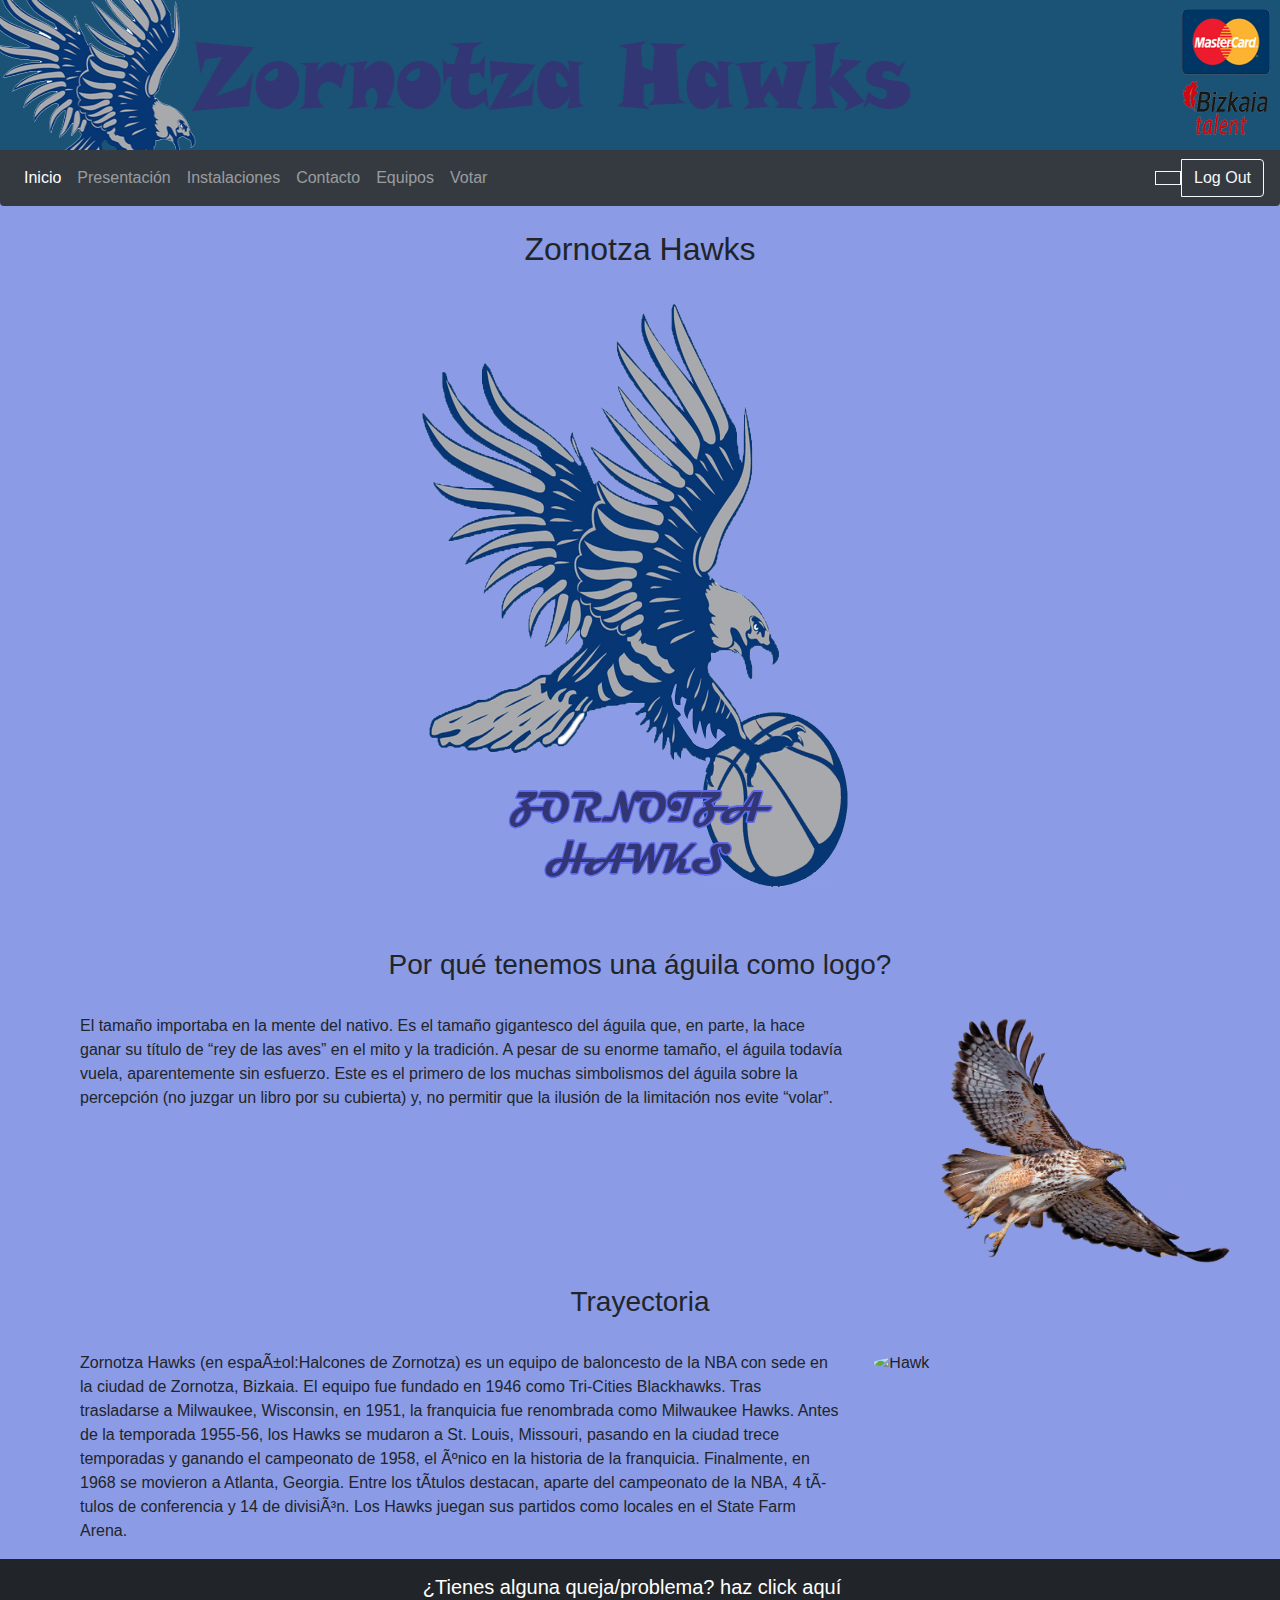
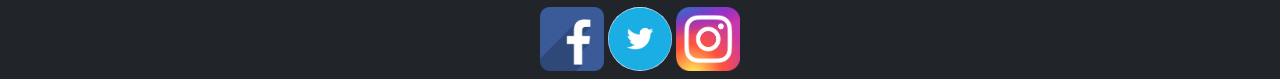
==== index.html @ 9038e8c6 "votacion" ====
<!DOCTYPE html>
<html>

<head>
  <title>Zornotza Hawks</title>
  <meta charset="utf-8">
  <link rel="icon" type="image/png" href="views/img/logo.png">
  
<!------------------------------CSS------------------------------------------------------------>

  <link href="views/css/style.css" rel="stylesheet" type="text/css" />
  <link rel="stylesheet" href="views/css/index.css">
  <link rel="stylesheet" href="https://stackpath.bootstrapcdn.com/bootstrap/4.3.1/css/bootstrap.min.css"
  integrity="sha384-ggOyR0iXCbMQv3Xipma34MD+dH/1fQ784/j6cY/iJTQUOhcWr7x9JvoRxT2MZw1T" crossorigin="anonymous">

<!----------------------------SCRIPTS---------------------------------------------------------->

<script src="https://code.jquery.com/jquery-3.4.1.slim.min.js"
	integrity="sha384-J6qa4849blE2+poT4WnyKhv5vZF5SrPo0iEjwBvKU7imGFAV0wwj1yYfoRSJoZ+n"
	crossorigin="anonymous"></script>
<script
	src="https://cdn.jsdelivr.net/npm/popper.js@1.16.0/dist/umd/popper.min.js"
	integrity="sha384-Q6E9RHvbIyZFJoft+2mJbHaEWldlvI9IOYy5n3zV9zzTtmI3UksdQRVvoxMfooAo"
	crossorigin="anonymous"></script>
<script
	src="https://stackpath.bootstrapcdn.com/bootstrap/4.4.1/js/bootstrap.min.js"
	x
	integrity="sha384-wfSDF2E50Y2D1uUdj0O3uMBJnjuUD4Ih7YwaYd1iqfktj0Uod8GCExl3Og8ifwB6"
	crossorigin="anonymous"></script>
	<script
	src="https://ajax.googleapis.com/ajax/libs/jquery/3.3.1/jquery.min.js"></script>
	<script src="views/js/jsFunctions.js" type="text/javascript"></script>
	<!----------------------------------------------------------------------------------------->
</head>

<body id="bodyPresentacion">
  <div>
    <!--Hay que hacer una imagen de patrocinadores con 150px para que quede bien-->
    <img src="views/img/header.png" id="header">
  </div>
  <nav class="navbar navbar-expand-lg navbar-dark bg-dark rounded-bottom">

    <button class="navbar-toggler" type="button" data-toggle="collapse" data-target="#navbarSupportedContent" aria-controls="navbarSupportedContent" aria-expanded="false" aria-label="Toggle navigation">
      <span class="navbar-toggler-icon"></span>
    </button>

    <div class="collapse navbar-collapse " id="navbarSupportedContent">
      <ul class="navbar-nav navbar-center mr-auto">
        <li class="nav-item ">
          <a class="nav-link active" href="index.html">Inicio <span class="sr-only"></span></a>
        </li>
        <li class="nav-item ">
            <a class="nav-link" href="views/vPresentacion.html">Presentación <span class="sr-only">(current)</span></a>
          </li>

          <li class="nav-item">
              <a class="nav-link" href="views/vInstalaciones.html">Instalaciones <span class="sr-only"></span></a>
            </li>
        <li class="nav-item">
          <a class="nav-link" href="views/vContactanos.html">Contacto</a>
        </li>
        <li class="nav-item">
          <a class="nav-link" href="views/vJugadores.html">Equipos</a>
        </li>
        <li class="nav-item">
          <a class="nav-link" href="views/vVotacion.html">Votar</a>
        </li>
        
      </ul>
      <div id="btnUsuario" class="navbar-nav navbar-right">
        	
        </div>
        <div id="btnAdmin" class="navbar-nav navbar-right">
        	
        </div>
      <div class="divider"></div>
      <div class="navbar-center">
        <button id="btnLogin" class="btn btn-outline-light my-2 my-sm-0" type="submit" data-toggle='modal' data-target='#myModal'>Log In</button>
        <button id="btnLogout" class="btn btn-outline-light my-2 my-sm-0" type="submit" style="display:none">Log Out</button>
      </div>

    </div>
  </nav>
  <br>

  <h2>Zornotza Hawks</h2>
  <br>

  <div id="fotoPresentacion">
    <img class="d-block w-100" src="views/img/logo.png" class="img-responsive" alt="Zornotza Hawks">

  </div>
  <br><br>
  <h3>Por qu&eacute; tenemos una &aacute;guila como logo?</h3>
  <br>
  <div class="row">
    <div class="pTexto col-12 col-lg-8">
      <p>El tamaño importaba en la mente del nativo. Es el tamaño gigantesco del águila que,
        en parte, la hace ganar su título de “rey de las aves” en el mito y la tradición.
        A pesar de su enorme tamaño, el águila todavía vuela, aparentemente sin esfuerzo.
        Este es el primero de los muchas simbolismos del águila sobre la percepción
        (no juzgar un libro por su cubierta) y, no permitir que la ilusión de la
        limitación nos evite “volar”.</p>
    </div>
    <div class="col-12 col-lg-4">
      <img class="d-block w-100" src="views/img/Hawk.png" alt="Hawk">
    </div>
  </div>

  <h3>Trayectoria</h3>
  <br>
  <div class="row">
    <div class="pTexto col-12 col-lg-8">
      <p>Zornotza Hawks (en espaÃ±ol:Halcones de Zornotza) es un equipo de baloncesto de la NBA con sede en la ciudad de
        Zornotza, Bizkaia.
        El equipo fue fundado en 1946 como Tri-Cities Blackhawks. Tras trasladarse a Milwaukee, Wisconsin,
        en 1951, la franquicia fue renombrada como Milwaukee Hawks. Antes de la temporada 1955-56, los Hawks se mudaron
        a St. Louis,
        Missouri, pasando en la ciudad trece temporadas y ganando el campeonato de 1958, el Ãºnico en la historia de la
        franquicia.
        Finalmente, en 1968 se movieron a Atlanta, Georgia. Entre los tÃ­tulos destacan, aparte del campeonato de la NBA,
        4 tÃ­tulos de conferencia y 14 de divisiÃ³n. Los Hawks juegan sus partidos como locales en el State Farm Arena.
      </p>
    </div>
    <div class="col-12 col-lg-4">
      <img class="d-block w-100 rounded-circle"
        src="http://www.zornotzast.eus/wp-content/uploads/16797258_1276148159168622_1552767372897072760_o.jpg"
        alt="Hawk">
      <br><br><br>
    </div>
  </div>
    

  <nav class="navbar sticky-bottom navbar-light bg-light" id="footer">
		<a class="navbar-brand" href="vContactanos.html">¿Tienes alguna queja/problema? haz click aquí­</a>
		<div class="iconos">
			<a href="https://www.facebook.com/"><img src="views/img/iconos/facebook.png" alt="" srcset=""></a>
			<a href="https://www.twitter.com"><img src="views/img/iconos/twitter.jpg" alt="" srcset=""></a>
			<a href="https://www.instagram.com/"><img src="views/img/iconos/instagram.png" alt="" srcset=""></a>
		</div>
	  </nav>

        


    <!--asdfasdfasdf-->


    <!-- Modal Login-->
    <div id="myModal" class="modal fade">
      <div class="modal-dialog modal-login">
        <div class="modal-content">
          <div class="modal-header">
            <div class="avatar">
              <img src="views/img/logo.png" alt="Avatar">
            </div>
            <h4 class="modal-title">Login</h4>
            <button type="button" class="close" data-dismiss="modal"
              aria-hidden="true">&times;</button>
          </div>
          <div class="modal-body">
  
            <div class="form-group">
              <input type="text" class="form-control" id="name" name="usuario"
                placeholder="Username" required="required">
            </div>
            <div class="form-group">
              <input type="password" class="form-control" id="password"
                name="contrasena" placeholder="Password" required="required">
            </div>
            <div class="form-group">
              <button id="login"
                class="btn btn-primary btn-lg btn-block login-btn">Login</button>
            </div>
  
          </div>
          <div class="modal-footer">
            <a href="views/vNewUser.html" data-toggle='modal' data-target='#myModalRegister'>New User</a>
          </div>
        </div>
      </div>
    </div>


    
    <!-- Modal Register-->
    <div id="myModalRegister" class="modal fade">
   		<div class="modal-dialog modal-lg">
			<div class="modal-content">
				<div class="modal-header">

					<h4 class="modal-title">Registrate</h4>
					<button type="button" class="close" data-dismiss="modal"
						aria-hidden="true">&times;</button>
				</div>
				<div class="modal-body">

					<div class="form-group">
						<input type="text" class="form-control" id="username" name="usuario"
							placeholder="Username" required="required">
					</div>
					<div class="form-group">
						<input type="password" class="form-control" id="newPassword"
							name="contrasena" placeholder="Password" required="required">
					</div>
					<div class="form-group">
						<input type="text" class="form-control" id="newName"
							name="nombre" placeholder="Nombre" required="required">
					</div>
					<div class="form-group">
						<input type="text" class="form-control" id="surname"
							name="apellido" placeholder="Apellido" required="required">
					</div>
					<div class="form-group">
						<input type="email" class="form-control" id="email"
							name="email" placeholder="Email" required="required">
					</div>
					<div class="form-group">
						<input type="checkbox" id="admin"  checked /><br/><br/>
					</div>
					<div class="form-group">
						<button id="register"
							class="btn btn-primary btn-lg btn-block login-btn">Registrarse</button>
					</div>
					
					
					
					

				</div>
				
			</div>
		</div>
    </div>
    <!-- Modal Register-->

</body>

</html>
---- views/css/style.css ----
body{
    margin: 0px;
    padding: 0px;
	background-color: rgb(139, 155, 230) !important;
}


#header {
    width: 100%;
    height: 150px;
    background-size: cover;
    background-repeat: no-repeat;
}
/*Footer*/
    .textwidget p a img{
        width: 250px;
    }
    .redesImg{
        text-align: center;
    }
    .redesImg img{
        width: 130px;
        
    }
    @media only screen and (max-width: 991px) {
        .containerFooter .row{
            width: 100%;
            text-align: center;
            align-content: center;
		}
		
	}
	@media only screen and (max-width: 440px) {
        #footer a{
			font-size: 16px !important;
		}
		#footer img{
			width
		}
		
    }
/*-------------------*/
/*FOOTER*/
#footer{
	background-color: #212529 !important;
	display: flex !important;
	flex-direction: column;
}

#footer a{
    color: white;
}
.iconos img{
	width: 64px;
	height: 64px;
}

.iconos a:nth-child(2) img{
	border-radius: 50%;
}

#btnVotarMVP{


	border-top-right-radius:0px;
	border-bottom-right-radius:0px;
	
}
#btnPerfil{

	
	border-top-right-radius:0px;
	border-bottom-right-radius:0px;
	border-top-left-radius:0px;
	border-bottom-left-radius:0px;
	
}

#btnLogout{


	border-top-left-radius:0px;
	border-bottom-left-radius:0px;
}

/*-----------------------------*/

@media (max-width: 991px) {
    .navbar-center {
      text-align: center;
      font-size: 25px;
    }
    .divider{
      height: 1px;
      margin: 9px 0;
      overflow: hidden;
      background-color: #e5e5e5;
    }
  }

  /**modal login**/
	.modal-login {		
		color: #636363;
		width: 350px;
	}
	.modal-login .modal-content {
		padding: 20px;
		border-radius: 5px;
		border: none;
	}
	.modal-login .modal-header {
		border-bottom: none;   
        position: relative;
        justify-content: center;
	}
	.modal-login h4 {
		text-align: center;
		font-size: 26px;
		margin: 30px 0 -15px;
	}
	.modal-login .form-control:focus {
		border-color: #70c5c0;
	}
	.modal-login .form-control, .modal-login .btn {
		min-height: 40px;
		border-radius: 3px; 
	}
	.modal-login .close {
        position: absolute;
		top: -5px;
		right: -5px;
	}	
	.modal-login .modal-footer {
		background: #ecf0f1;
		border-color: #dee4e7;
		text-align: center;
        justify-content: center;
		margin: 0 -20px -20px;
		border-radius: 5px;
		font-size: 13px;
	}
	.modal-login .modal-footer a {
		color: #999;
	}		
	.modal-login .avatar {
		position: absolute;
		margin: 0 auto;
		left: 0;
		right: 0;
		top: -70px;
		width: 95px;
		height: 95px;
		border-radius: 50%;
		z-index: 9;
		background: #60c7c1;
		padding: 15px;
		box-shadow: 0px 2px 2px rgba(0, 0, 0, 0.1);
	}
	.modal-login .avatar img {
		width: 100%;
	}
	.modal-login.modal-dialog {
		margin-top: 80px;
	}
    .modal-login .btn {
        color: #fff;
        border-radius: 4px;
		background: #60c7c1;
		text-decoration: none;
		transition: all 0.4s;
        line-height: normal;
        border: none;
    }
	.modal-login .btn:hover, .modal-login .btn:focus {
		background: #45aba6;
		outline: none;
	}
	.trigger-btn {
		display: inline-block;
		margin: 100px auto;
	}
	
/*End modal*/
---- views/css/index.css ----
body{
    overflow-x: hidden;
}

.container{
    background-color: white;
}

h2{
    text-align: center;
}
h3{
    text-align: center;
}
p{
    padding-left: 80px;
}

body {
		font-family: 'Varela Round', sans-serif;
    }
#fotoPresentacion img{
        width: 600px !important;
        height: 600px;
       
}
#fotoPresentacion{
    display: flex;
    justify-content: center;
}
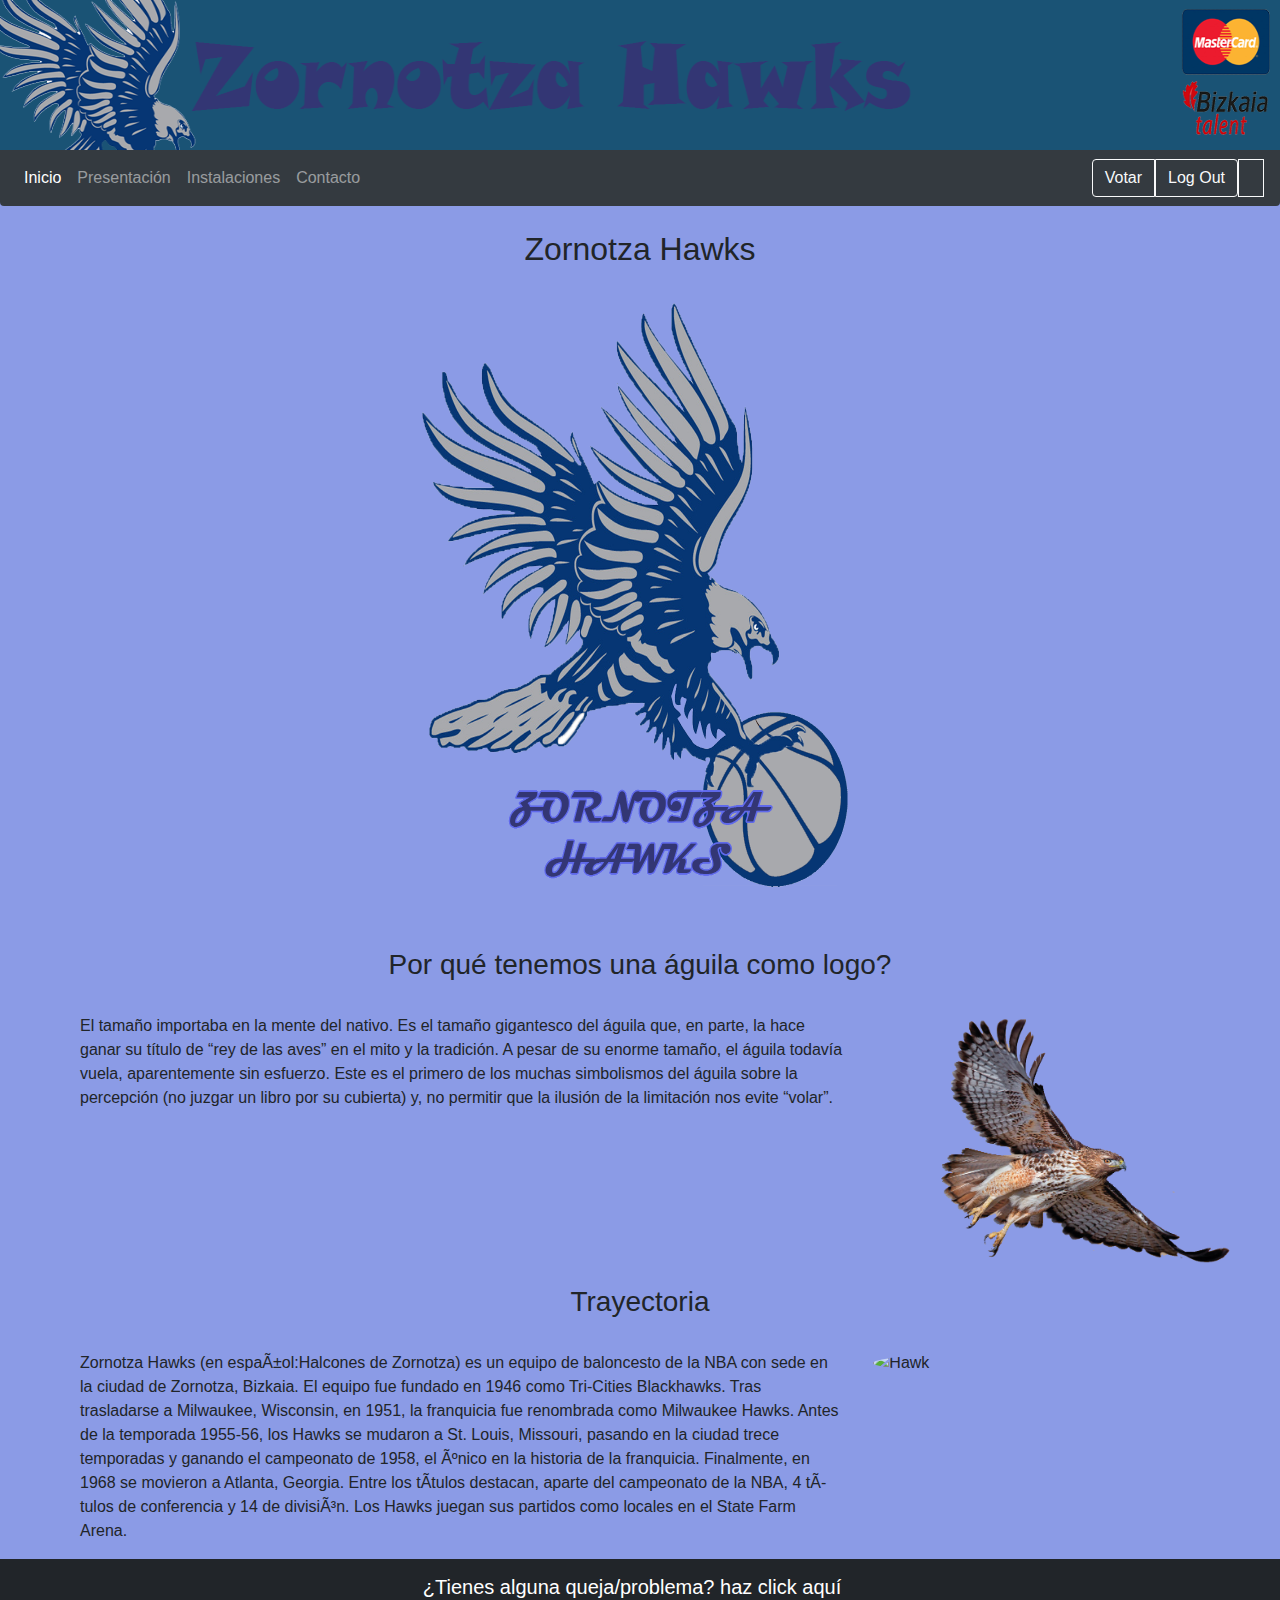
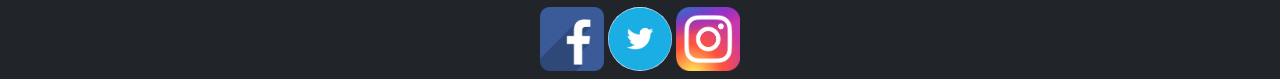
==== commit beeebe10: "votacion" ====
--- a/index.html
+++ b/index.html
@@ -2,16 +2,18 @@
 <html>
 
 <head>
-  <title>Zornotza Hawks</title>
-  <meta charset="utf-8">
-  <link rel="icon" type="image/png" href="views/img/logo.png">
-  
+<title>Zornotza Hawks</title>
+<meta charset="utf-8">
+<link rel="icon" type="image/png" href="views/img/logo.png">
+
 <!------------------------------CSS------------------------------------------------------------>
 
-  <link href="views/css/style.css" rel="stylesheet" type="text/css" />
-  <link rel="stylesheet" href="views/css/index.css">
-  <link rel="stylesheet" href="https://stackpath.bootstrapcdn.com/bootstrap/4.3.1/css/bootstrap.min.css"
-  integrity="sha384-ggOyR0iXCbMQv3Xipma34MD+dH/1fQ784/j6cY/iJTQUOhcWr7x9JvoRxT2MZw1T" crossorigin="anonymous">
+<link href="views/css/style.css" rel="stylesheet" type="text/css" />
+<link rel="stylesheet" href="views/css/index.css">
+<link rel="stylesheet"
+	href="https://stackpath.bootstrapcdn.com/bootstrap/4.3.1/css/bootstrap.min.css"
+	integrity="sha384-ggOyR0iXCbMQv3Xipma34MD+dH/1fQ784/j6cY/iJTQUOhcWr7x9JvoRxT2MZw1T"
+	crossorigin="anonymous">
 
 <!----------------------------SCRIPTS---------------------------------------------------------->
 
@@ -27,10 +29,10 @@
 	x
 	integrity="sha384-wfSDF2E50Y2D1uUdj0O3uMBJnjuUD4Ih7YwaYd1iqfktj0Uod8GCExl3Og8ifwB6"
 	crossorigin="anonymous"></script>
-	<script
+<script
 	src="https://ajax.googleapis.com/ajax/libs/jquery/3.3.1/jquery.min.js"></script>
-	<script src="views/js/jsFunctions.js" type="text/javascript"></script>
-	<!----------------------------------------------------------------------------------------->
+<script src="views/js/jsFunctions.js" type="text/javascript"></script>
+<!----------------------------------------------------------------------------------------->
 </head>
 
 <body id="bodyPresentacion">
@@ -60,16 +62,12 @@
           <a class="nav-link" href="views/vContactanos.html">Contacto</a>
         </li>
         <li class="nav-item">
-          <a class="nav-link" href="views/vJugadores.html">Equipos</a>
-        </li>
-        <li class="nav-item">
-          <a class="nav-link" href="views/vVotacion.html">Votar</a>
-        </li>
-        
       </ul>
+       <div id="btnVotar" class="navbar-nav">
+        	
+        </div>
       <div id="btnUsuario" class="navbar-nav navbar-right">
         	
-        </div>
         <div id="btnAdmin" class="navbar-nav navbar-right">
         	
         </div>
@@ -134,58 +132,62 @@
   <nav class="navbar sticky-bottom navbar-light bg-light" id="footer">
 		<a class="navbar-brand" href="vContactanos.html">¿Tienes alguna queja/problema? haz click aquí­</a>
 		<div class="iconos">
-			<a href="https://www.facebook.com/"><img src="views/img/iconos/facebook.png" alt="" srcset=""></a>
-			<a href="https://www.twitter.com"><img src="views/img/iconos/twitter.jpg" alt="" srcset=""></a>
-			<a href="https://www.instagram.com/"><img src="views/img/iconos/instagram.png" alt="" srcset=""></a>
+			<a href="https://www.facebook.com/"><img
+				src="views/img/iconos/facebook.png" alt="" srcset=""></a> <a
+				href="https://www.twitter.com"><img
+				src="views/img/iconos/twitter.jpg" alt="" srcset=""></a> <a
+				href="https://www.instagram.com/"><img
+				src="views/img/iconos/instagram.png" alt="" srcset=""></a>
 		</div>
-	  </nav>
-
-        
-
-
-    <!--asdfasdfasdf-->
-
-
-    <!-- Modal Login-->
-    <div id="myModal" class="modal fade">
-      <div class="modal-dialog modal-login">
-        <div class="modal-content">
-          <div class="modal-header">
-            <div class="avatar">
-              <img src="views/img/logo.png" alt="Avatar">
-            </div>
-            <h4 class="modal-title">Login</h4>
-            <button type="button" class="close" data-dismiss="modal"
-              aria-hidden="true">&times;</button>
-          </div>
-          <div class="modal-body">
-  
-            <div class="form-group">
-              <input type="text" class="form-control" id="name" name="usuario"
-                placeholder="Username" required="required">
-            </div>
-            <div class="form-group">
-              <input type="password" class="form-control" id="password"
-                name="contrasena" placeholder="Password" required="required">
-            </div>
-            <div class="form-group">
-              <button id="login"
-                class="btn btn-primary btn-lg btn-block login-btn">Login</button>
-            </div>
-  
-          </div>
-          <div class="modal-footer">
-            <a href="views/vNewUser.html" data-toggle='modal' data-target='#myModalRegister'>New User</a>
-          </div>
-        </div>
-      </div>
-    </div>
-
-
-    
-    <!-- Modal Register-->
-    <div id="myModalRegister" class="modal fade">
-   		<div class="modal-dialog modal-lg">
+	</nav>
+
+
+
+
+	<!--asdfasdfasdf-->
+
+
+	<!-- Modal Login-->
+	<div id="myModal" class="modal fade">
+		<div class="modal-dialog modal-login">
+			<div class="modal-content">
+				<div class="modal-header">
+					<div class="avatar">
+						<img src="views/img/logo.png" alt="Avatar">
+					</div>
+					<h4 class="modal-title">Login</h4>
+					<button type="button" class="close" data-dismiss="modal"
+						aria-hidden="true">&times;</button>
+				</div>
+				<div class="modal-body">
+
+					<div class="form-group">
+						<input type="text" class="form-control" id="name" name="usuario"
+							placeholder="Username" required="required">
+					</div>
+					<div class="form-group">
+						<input type="password" class="form-control" id="password"
+							name="contrasena" placeholder="Password" required="required">
+					</div>
+					<div class="form-group">
+						<button id="login"
+							class="btn btn-primary btn-lg btn-block login-btn">Login</button>
+					</div>
+
+				</div>
+				<div class="modal-footer">
+					<a href="views/vNewUser.html" data-toggle='modal'
+						data-target='#myModalRegister'>New User</a>
+				</div>
+			</div>
+		</div>
+	</div>
+
+
+
+	<!-- Modal Register-->
+	<div id="myModalRegister" class="modal fade">
+		<div class="modal-dialog modal-lg">
 			<div class="modal-content">
 				<div class="modal-header">
 
@@ -196,43 +198,44 @@
 				<div class="modal-body">
 
 					<div class="form-group">
-						<input type="text" class="form-control" id="username" name="usuario"
-							placeholder="Username" required="required">
+						<input type="text" class="form-control" id="username"
+							name="usuario" placeholder="Username" required="required">
 					</div>
 					<div class="form-group">
 						<input type="password" class="form-control" id="newPassword"
 							name="contrasena" placeholder="Password" required="required">
 					</div>
 					<div class="form-group">
-						<input type="text" class="form-control" id="newName"
-							name="nombre" placeholder="Nombre" required="required">
+						<input type="text" class="form-control" id="newName" name="nombre"
+							placeholder="Nombre" required="required">
 					</div>
 					<div class="form-group">
 						<input type="text" class="form-control" id="surname"
 							name="apellido" placeholder="Apellido" required="required">
 					</div>
 					<div class="form-group">
-						<input type="email" class="form-control" id="email"
-							name="email" placeholder="Email" required="required">
-					</div>
-					<div class="form-group">
-						<input type="checkbox" id="admin"  checked /><br/><br/>
+						<input type="email" class="form-control" id="email" name="email"
+							placeholder="Email" required="required">
+					</div>
+					<div class="form-group">
+						<input type="checkbox" id="admin" checked /><br />
+						<br />
 					</div>
 					<div class="form-group">
 						<button id="register"
 							class="btn btn-primary btn-lg btn-block login-btn">Registrarse</button>
 					</div>
-					
-					
-					
-					
-
-				</div>
-				
+
+
+
+
+
+				</div>
+
 			</div>
 		</div>
-    </div>
-    <!-- Modal Register-->
+	</div>
+	<!-- Modal Register-->
 
 </body>
 
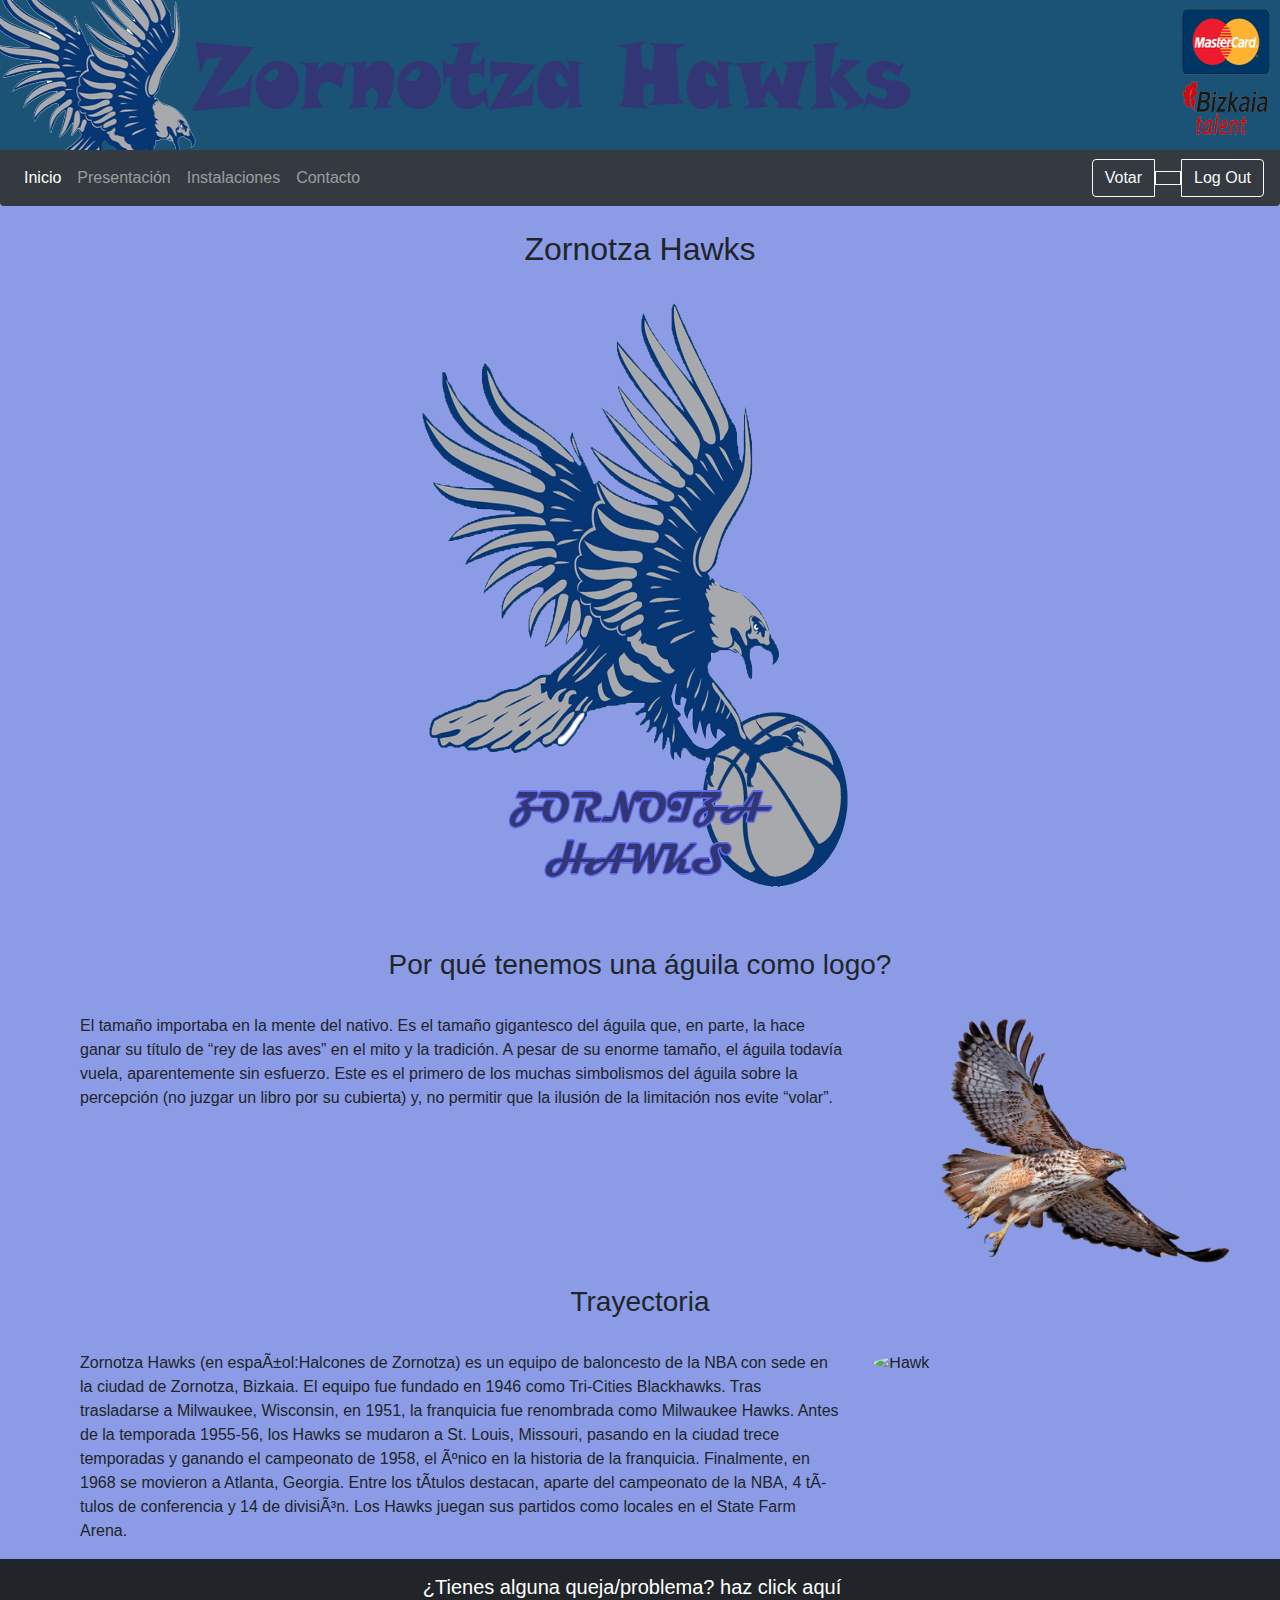
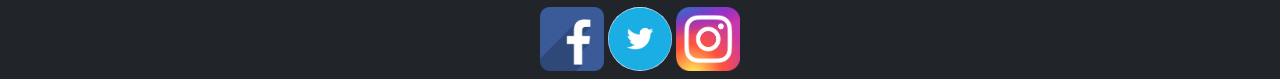
==== commit 1004f48e: "Galeria" ====
--- a/index.html
+++ b/index.html
@@ -68,7 +68,7 @@
         </div>
       <div id="btnUsuario" class="navbar-nav navbar-right">
         	
-        <div id="btnAdmin" class="navbar-nav navbar-right">
+        
         	
         </div>
       <div class="divider"></div>
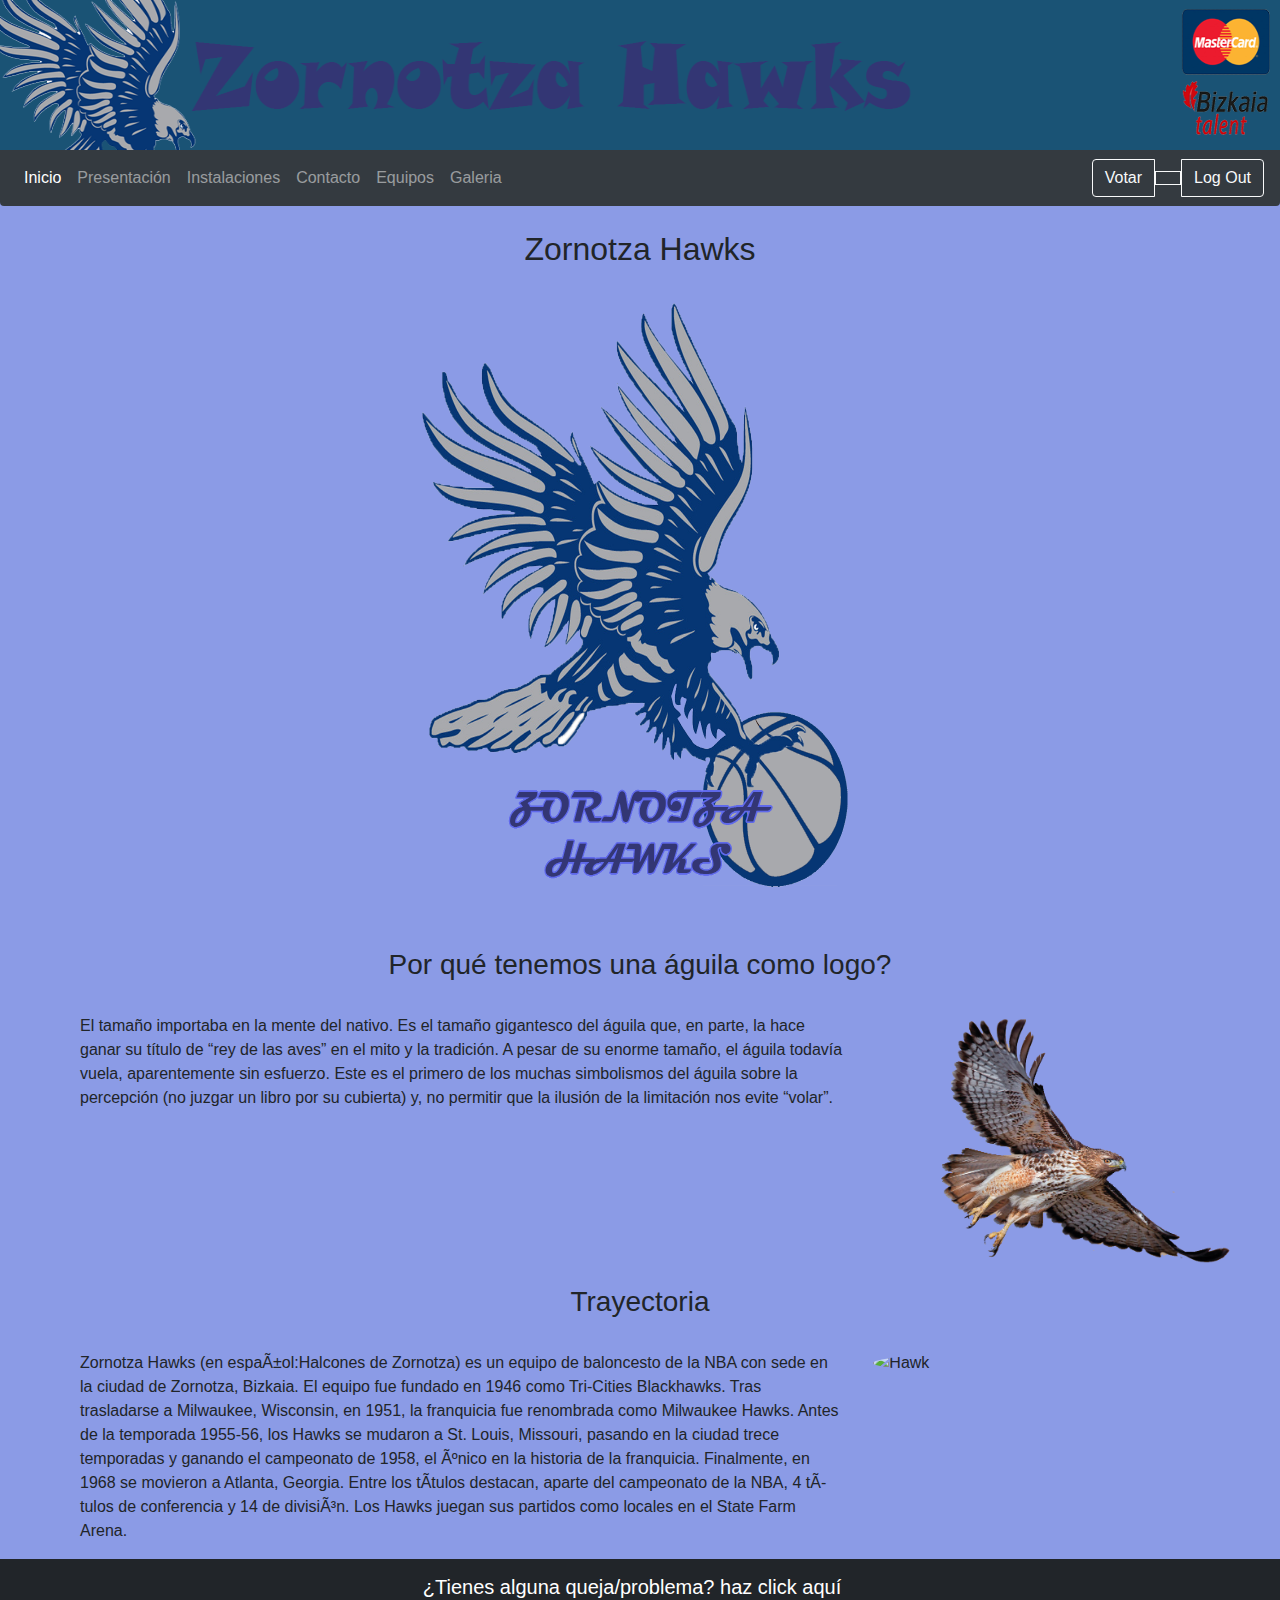
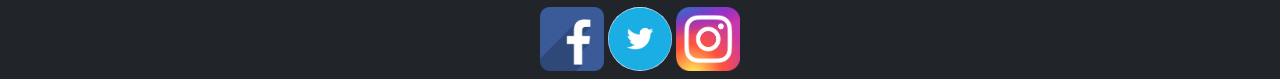
==== commit 94ccab26: "añadido en el menu del index equipos y galeria" ====
--- a/index.html
+++ b/index.html
@@ -62,6 +62,11 @@
           <a class="nav-link" href="views/vContactanos.html">Contacto</a>
         </li>
         <li class="nav-item">
+			<a class="nav-link" href="vJugadores.html">Equipos</a>
+		  </li>
+			<li class="nav-item">
+			  <a class="nav-link" href="vGaleria.html">Galeria</a>
+			</li>
       </ul>
        <div id="btnVotar" class="navbar-nav">
         	
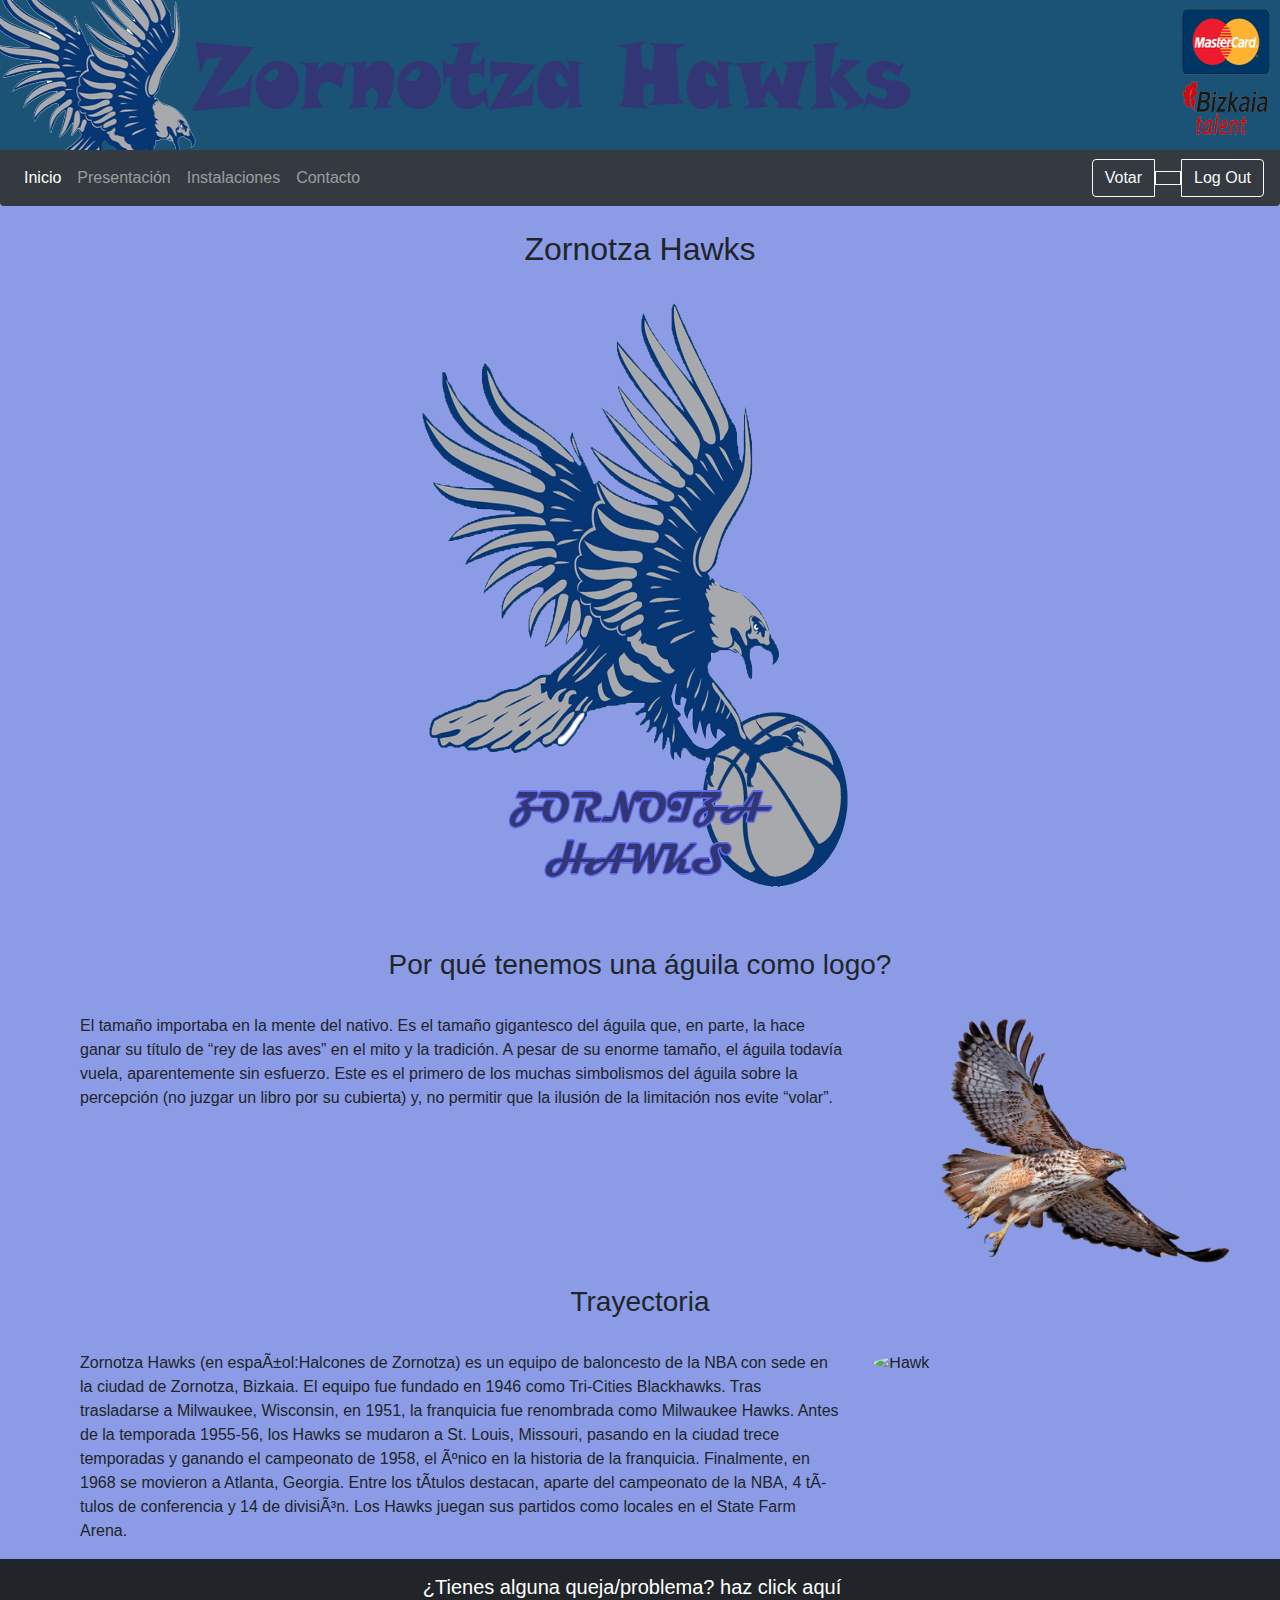
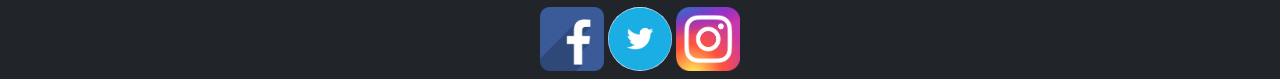
==== commit 105ad72e: "inert" ====
--- a/index.html
+++ b/index.html
@@ -62,11 +62,6 @@
           <a class="nav-link" href="views/vContactanos.html">Contacto</a>
         </li>
         <li class="nav-item">
-			<a class="nav-link" href="vJugadores.html">Equipos</a>
-		  </li>
-			<li class="nav-item">
-			  <a class="nav-link" href="vGaleria.html">Galeria</a>
-			</li>
       </ul>
        <div id="btnVotar" class="navbar-nav">
         	
@@ -201,36 +196,36 @@
 						aria-hidden="true">&times;</button>
 				</div>
 				<div class="modal-body">
-
-					<div class="form-group">
-						<input type="text" class="form-control" id="username"
-							name="usuario" placeholder="Username" required="required">
-					</div>
-					<div class="form-group">
-						<input type="password" class="form-control" id="newPassword"
-							name="contrasena" placeholder="Password" required="required">
-					</div>
-					<div class="form-group">
-						<input type="text" class="form-control" id="newName" name="nombre"
-							placeholder="Nombre" required="required">
-					</div>
-					<div class="form-group">
-						<input type="text" class="form-control" id="surname"
-							name="apellido" placeholder="Apellido" required="required">
-					</div>
-					<div class="form-group">
-						<input type="email" class="form-control" id="email" name="email"
-							placeholder="Email" required="required">
-					</div>
-					<div class="form-group">
-						<input type="checkbox" id="admin" checked /><br />
-						<br />
-					</div>
-					<div class="form-group">
-						<button id="register"
-							class="btn btn-primary btn-lg btn-block login-btn">Registrarse</button>
-					</div>
-
+					<form  onsubmit="return Validar()"	>
+						<div class="form-group">
+							<input type="text" class="form-control" id="username"
+								name="usuario" placeholder="Username" required="required">
+						</div>
+						<div class="form-group">
+							<input type="password" class="form-control" id="newPassword"
+								name="contrasena" placeholder="Password" required="required">
+						</div>
+						<div class="form-group">
+							<input type="text" class="form-control" id="newName" name="nombre"
+								placeholder="Nombre" required="required">
+						</div>
+						<div class="form-group">
+							<input type="text" class="form-control" id="surname"
+								name="apellido" placeholder="Apellido" required="required">
+						</div>
+						<div class="form-group">
+							<input type="email" class="form-control" id="email" name="email"
+								placeholder="Email" required="required">
+						</div>
+						<div class="form-group">
+							<input type="checkbox" id="admin" checked /><br />
+							<br />
+						</div>
+						<div class="form-group">
+							<button id="register" type="submit"
+								class="btn btn-primary btn-lg btn-block login-btn">Registrarse</button>
+						</div>
+					</form>
 
 
 
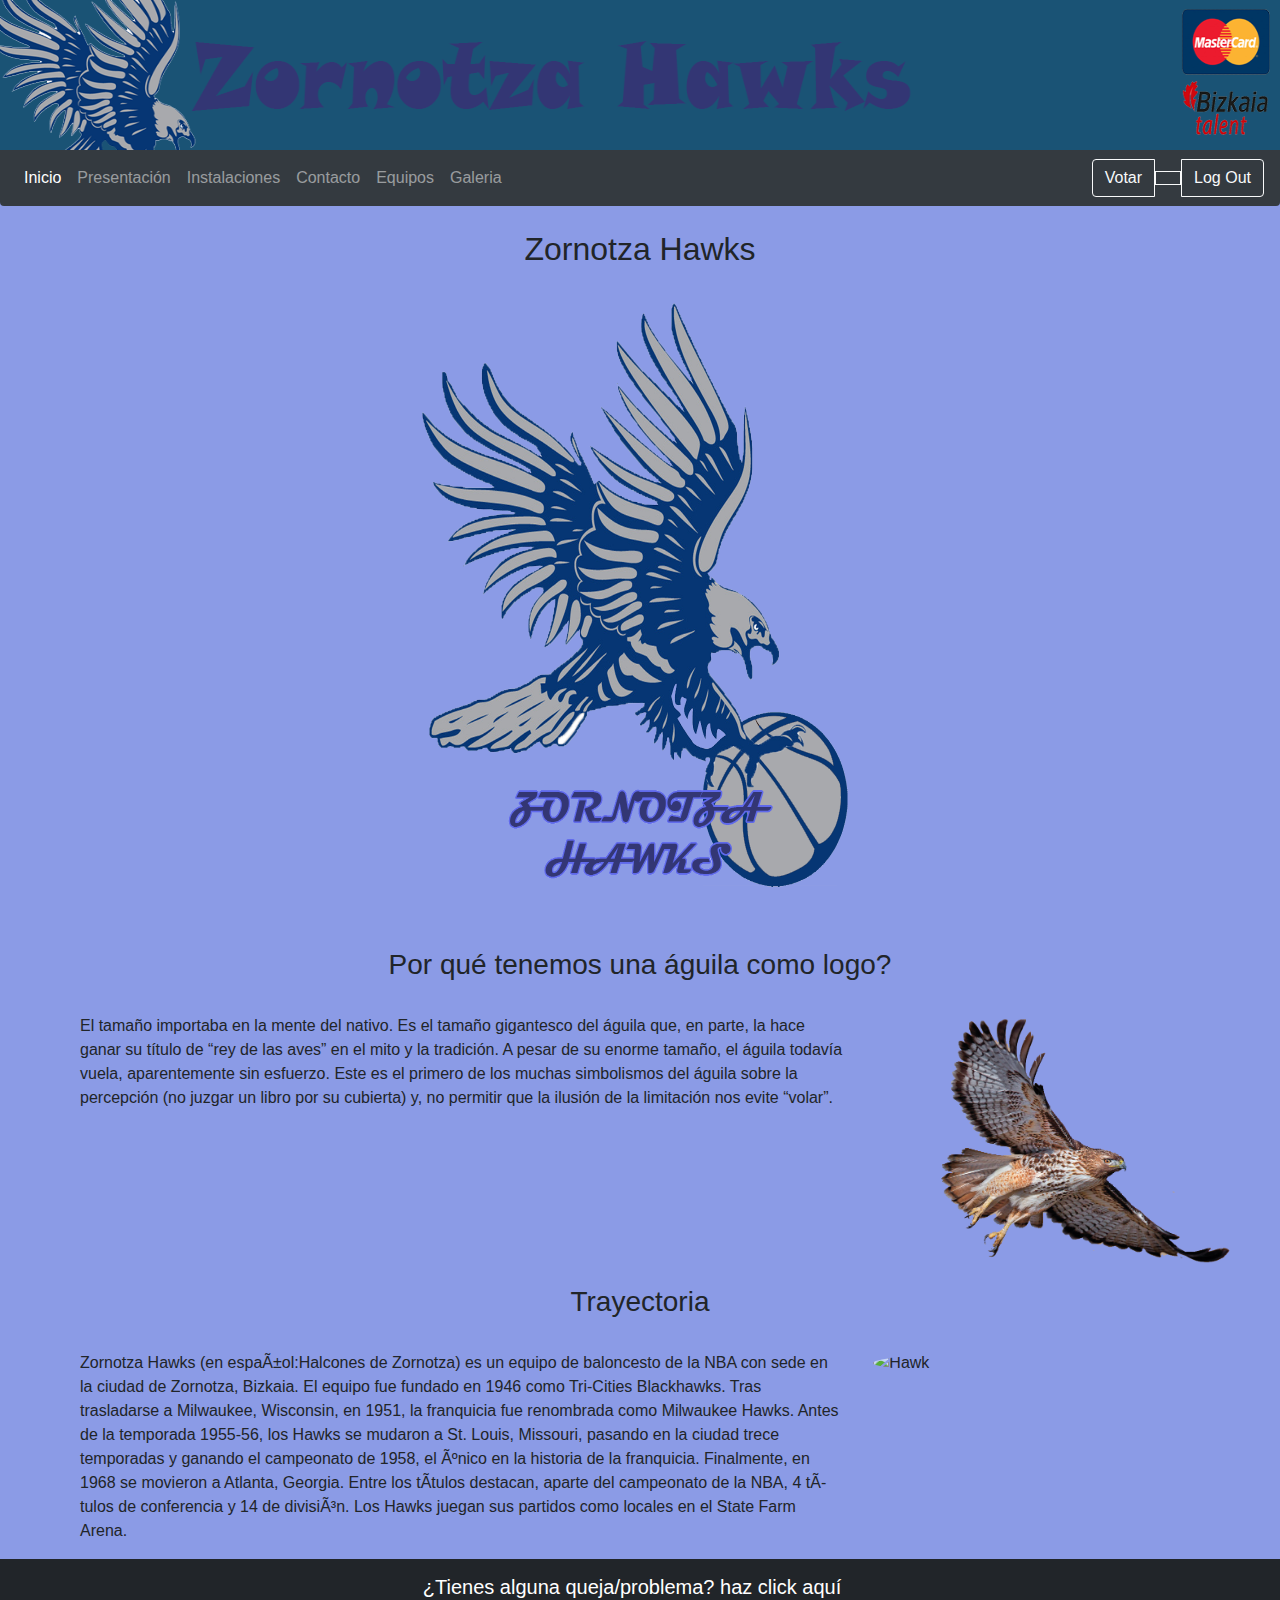
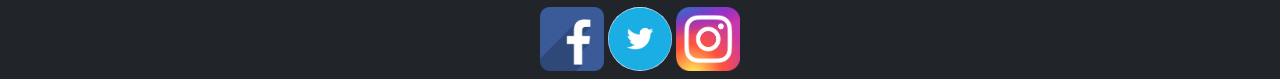
==== commit 80d822d5: "Merge branch 'master' of https://github.com/jontxust0/RETO4ClubDeportivo" ====
--- a/index.html
+++ b/index.html
@@ -62,6 +62,11 @@
           <a class="nav-link" href="views/vContactanos.html">Contacto</a>
         </li>
         <li class="nav-item">
+			<a class="nav-link" href="views/vJugadores.html">Equipos</a>
+		  </li>
+			<li class="nav-item">
+			  <a class="nav-link" href="views/vGaleria.html">Galeria</a>
+			</li>
       </ul>
        <div id="btnVotar" class="navbar-nav">
         	
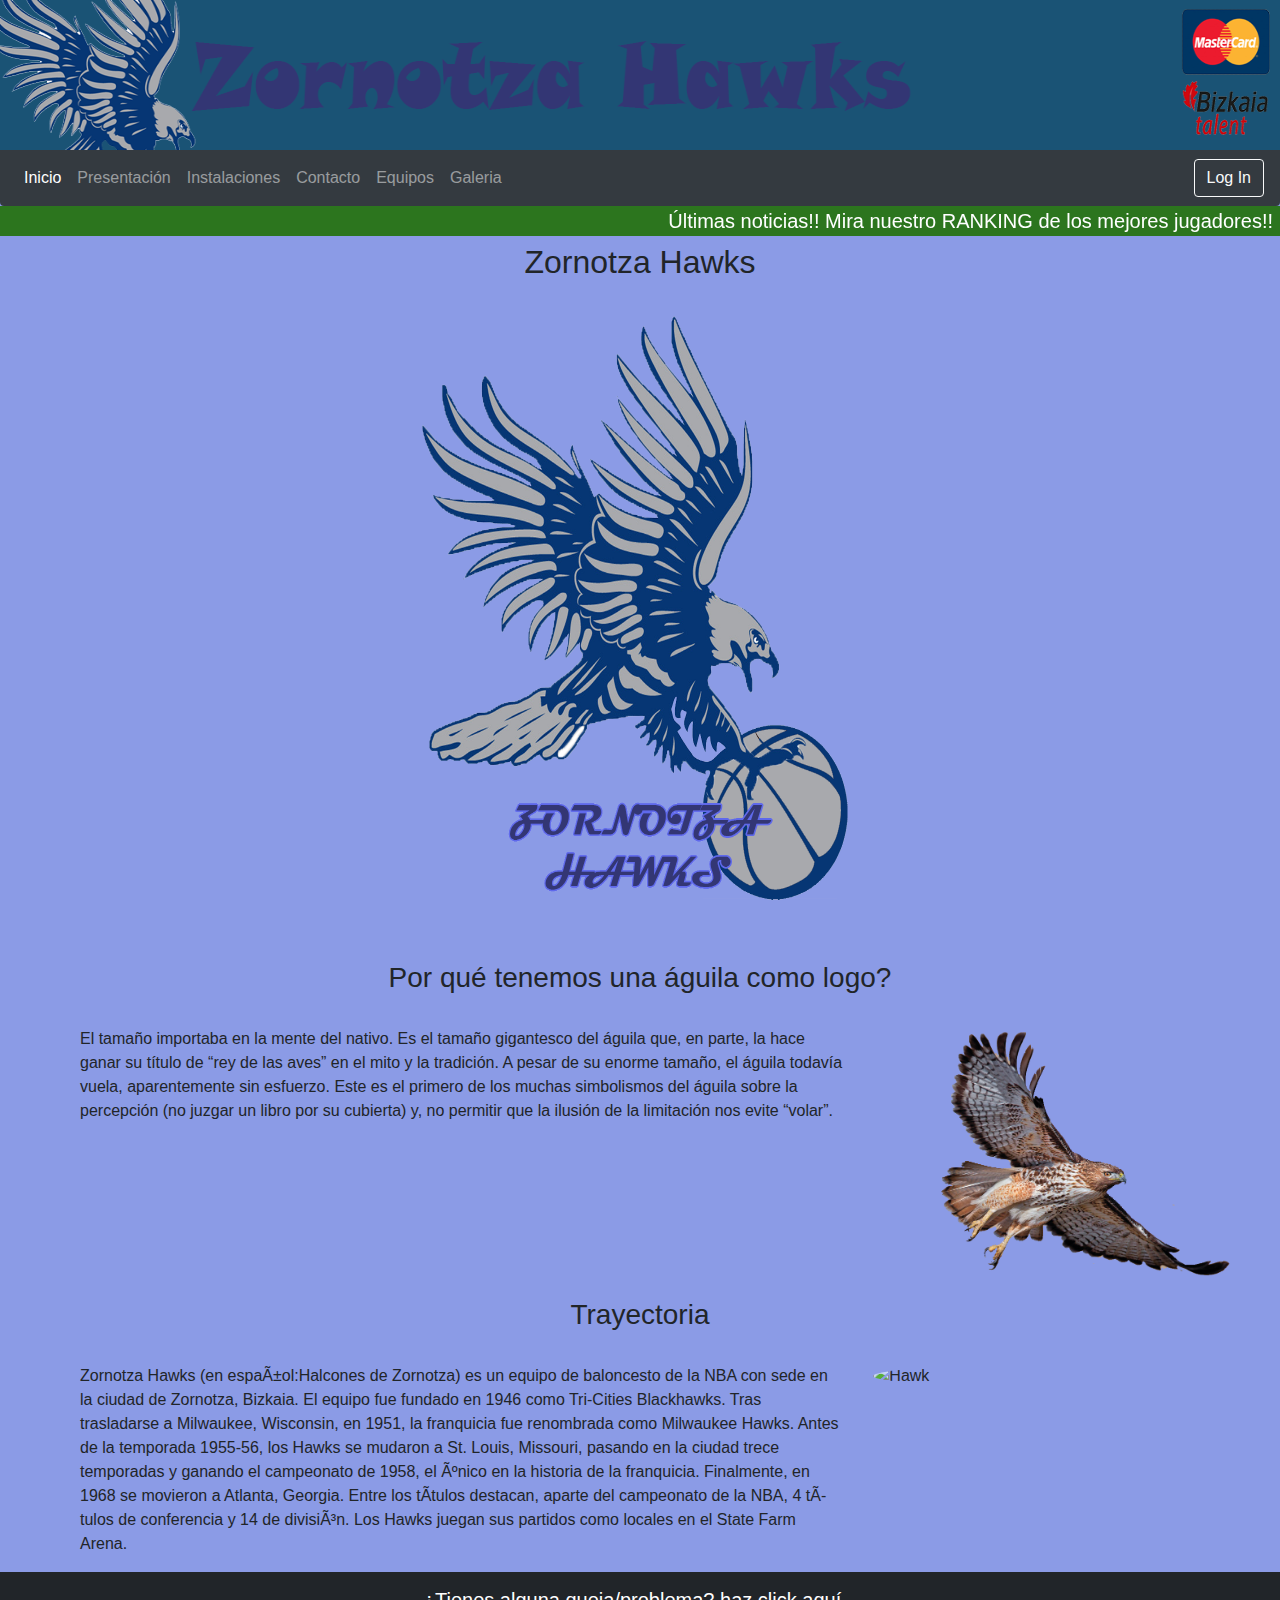
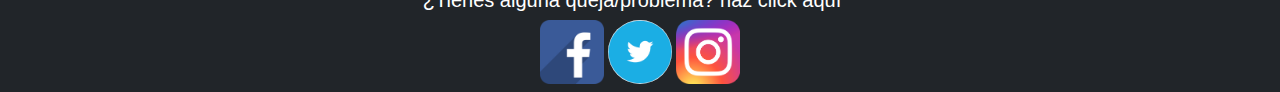
==== commit dbfeccbb: "solucionar errores" ====
--- a/index.html
+++ b/index.html
@@ -40,6 +40,9 @@
     <!--Hay que hacer una imagen de patrocinadores con 150px para que quede bien-->
     <img src="views/img/header.png" id="header">
   </div>
+  
+  
+  
   <nav class="navbar navbar-expand-lg navbar-dark bg-dark rounded-bottom">
 
     <button class="navbar-toggler" type="button" data-toggle="collapse" data-target="#navbarSupportedContent" aria-controls="navbarSupportedContent" aria-expanded="false" aria-label="Toggle navigation">
@@ -84,6 +87,21 @@
 
     </div>
   </nav>
+  
+  	
+  	
+		 <marquee id="mvp" behavior="alternate" bgcolor="#2c751e" direction="left" height:="" 
+		 loop="7" scrollamount="1" scrolldelay="100" width="100%">
+		 
+		 <span  style="font-size: 20px;color:#FFFFFF">
+		 Últimas noticias!! Mira nuestro RANKING de los mejores jugadores!!</span>
+		  
+		 </marquee>
+		
+		 
+	
+  
+  
   <br>
 
   <h2>Zornotza Hawks</h2>
--- a/views/css/style.css
+++ b/views/css/style.css
@@ -180,4 +180,7 @@
 		margin: 100px auto;
 	}
 	
-/*End modal*/+/*End modal*/
+
+
+
